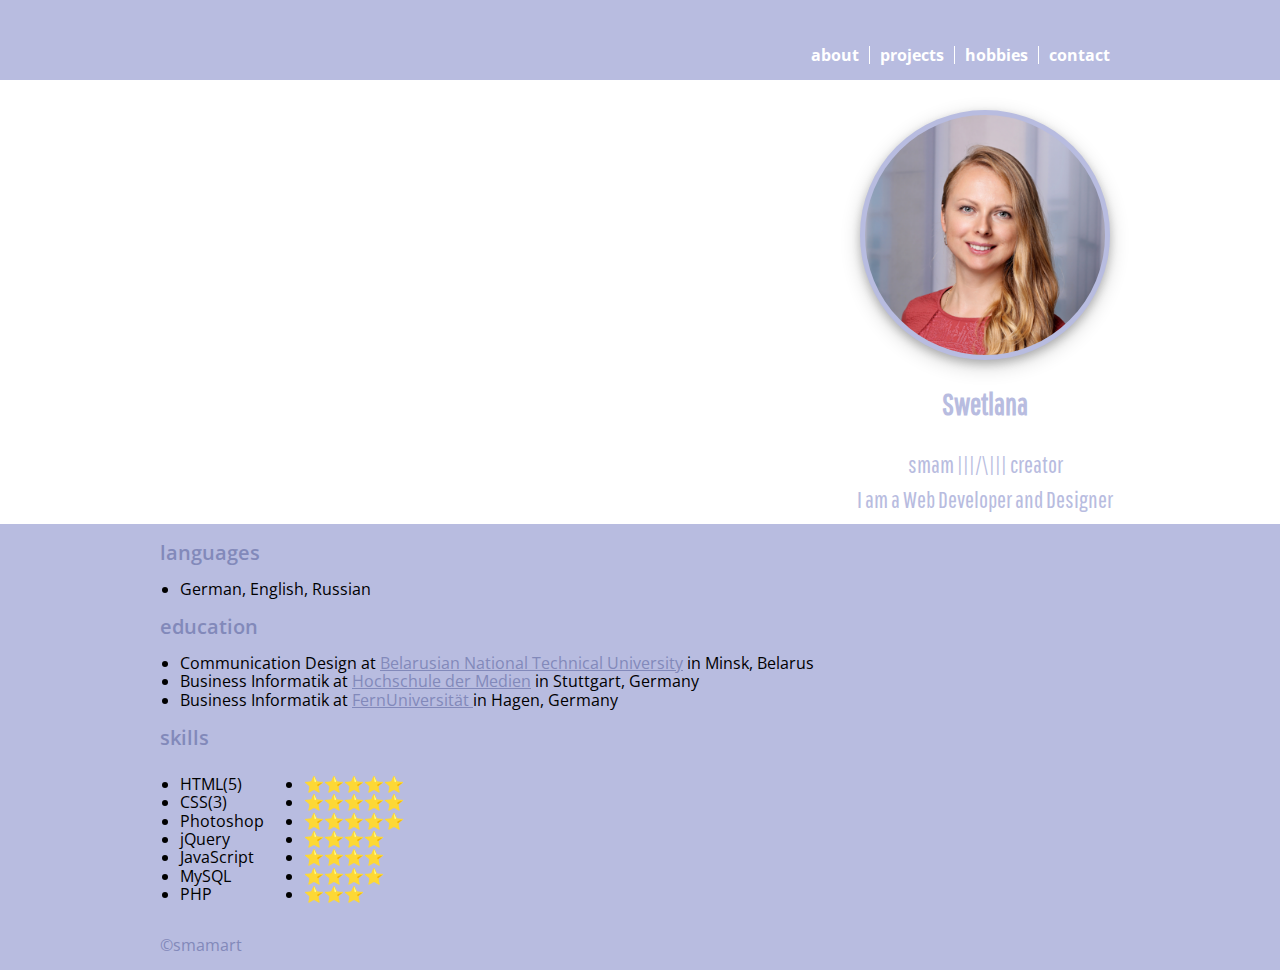
==== index.html @ 8d72fa53 "css" ====
<!DOCTYPE html>
<html lang="en" dir="ltr">

<head>
  <meta charset="UTF-8">
  <meta name="viewport" content="width=device-width, initial-scale=1.0">
  <meta http-equiv="X-UA-Compatible" content="ie=edge">
  <title>Swetlana's Home Page</title>
  <link href="https://fonts.googleapis.com/css?family=Open+Sans:400,700|Pathway+Gothic+One&display=swap" rel="stylesheet">
  <link rel="stylesheet" href="css/normalize.css">
  <link rel="stylesheet" href="css/styles.css">
  <link rel="icon" href="favicon.ico">
</head>

<body>

  <header>
    <div class="header">
      <div class="wrapper">
        <nav class="head">
          <ul class="nav">
            <li><a href="index.html">About</a></li>
            <li><a href="projects.html">Projects</a></li>
            <li><a href="hobbies.html">Hobbies</a></li>
            <li><a href="contact.html">Contact</a></li>
          </ul>
        </nav>
      </div>
    </div>
    <div class="banner">
      <div class="wrapper wrapper-title">
        <div class="title">
          <img class="face" src="img/swetlana.png" alt="swetlana profile picture">
          <h1>Swetlana</h1>
          <p class="banner-text">smam |||/\||| creator</p>
          <p class="banner-text">I am a Web Developer and Designer</p>
        </div>
      </div>
    </div>
  </header>

  <main>
    <div class="page">
      <div class="wrapper">
        <div class="content">
          <h2>Languages</h2>
          <ul>
            <li>German, English, Russian</li>
          </ul>
          <h2>Education</h2>
          <ul>
            <li>Communication Design at <a href="http://www.bntu.by/">Belarusian National Technical University</a> in Minsk, Belarus</li>
            <li>Business Informatik at <a href="https://www.hdm-stuttgart.de/">Hochschule der Medien</a> in Stuttgart, Germany</li>
            <li>Business Informatik at <a href="https://www.fernuni-hagen.de/">FernUniversität </a>in Hagen, Germany</li>
          </ul>
          <!--
          <h2>Work Experience</h2>
          <div class="table">
            <ul>
              <li>1999-2000</li>
              <li>2000-2002</li>
              <li>2002-2003</li>
              <li>2003-2009</li>
              <li>2009-2012</li>
              <li>2012-current</li>
            </ul>
            <ul>
              <li>Camppower of America, Waco, USA</li>
              <li>Photography Assistant, Minsk, Belarus</li>
              <li>English Teach Home Tutor, Stuttgart, Germany</li>
              <li>Communication Design Freelancer, Stuttgart, Germany</li>
              <li>Manager for Own International Export Business, Stuttgart, Germany</li>
              <li>Administrator for Own Business in Electrical Installations, Stuttgart, Germany</li>
            </ul>-->
          </div>
          <h2>Skills</h2>
          <div class="table">
            <ul>
              <li>HTML(5)</li>
              <li>CSS(3)</li>
              <li>Photoshop</li>
              <li>jQuery</li>
              <li>JavaScript</li>
              <li>MySQL</li>
              <li>PHP</li>
            </ul>
            <ul>
              <li>⭐⭐⭐⭐⭐</li>
              <li>⭐⭐⭐⭐⭐</li>
              <li>⭐⭐⭐⭐⭐</li>
              <li>⭐⭐⭐⭐</li>
              <li>⭐⭐⭐⭐</li>
              <li>⭐⭐⭐⭐</li>
              <li>⭐⭐⭐</li>
            </ul>
          </div>
        </div>
      </div>
    </div>
  </main>

  <footer>
    <div class="footer">
      <div class="wrapper">
        <p class="copyright">©smamart</p>
      </div>
    </div>
  </footer>
</body>

</html>
---- css/styles.css ----
/*Colors: #424874, #e25259, #b8bce0, #8289ba*/
body {
  background-color: #b8bce0;
  font-family: 'Open Sans', sans-serif;
  font-weight: 400;
}

h1 {
  font-size: 30px;
  font-weight: 800;
  text-transform: capitalize;
  max-width: 500px;
  margin-top: 0;
  padding-bottom: 20px;
}

h2 {
  color: #8289ba;
  text-transform: lowercase;
  font-weight: 600;
  font-size: 20px;
  margin-bottom: 10px;
  margin-left: 20px;
}

p {
  color: #424874;
}

a {
  color: #8289ba;
  list-style-type: none;
  text-decoration: underline;
}

a:hover {
  color: #fff;
}

ol {
  color: #8289ba;
}

.wrapper {
  width: 100%;
  max-width: 1000px;
  margin: 0 auto;
}

.wrapper-title {
  display: flex;
  justify-content: flex-end;
}

.head {
  background-color: #b8bce0;
  display: flex;
  align-items: center;
  justify-content: flex-end;
  padding-top: 30px;
}

.nav {
  list-style-type: none;
  display: flex;
  justify-content: flex-end;
  font-weight: 700;
  text-transform: lowercase;
  margin-right: 30px;
}

.nav>li {
  padding-left: 11px;
  margin-left: 10px;
  position: relative;
}

.nav>li:first-child {
  padding-left: 0;
  margin-left: 0;
}

.nav>li::before {
  content: '';
  display: block;
  width: 1px;
  height: 100%;
  background-color: #fff;
  position: absolute;
  left: 0;
}

.nav>li:first-child::before {
  display: none;
}

.nav>li:first-child {
  padding-left: 0;
  margin-left: 0;
}

.nav>li>a {
  text-decoration: none;
  color: #fff;
}

.nav>li>a:hover {
  text-decoration: none;
  color: #8289ba;
}

.banner {
  background-color: #fff;
}

.face {
  width: 240px;
  box-shadow: 0 4px 8px 0 rgba(0, 0, 0, 0.2), 0 6px 20px 0 rgba(0, 0, 0, 0.19);
  border-radius: 50%;
  margin: 30px;
}

.face {
  padding: 5px;
  background-color: #b8bce0;
}

.face:hover {
  background-color: #fff;
}

.title {
  display: block;
  text-align: center;
  color: #b8bce0;
  font-family: 'Pathway Gothic One', sans-serif;
  line-height: 20px;
}

.banner-text {
  color: #b8bce0;
  font-size: 24px;
  margin: 15px auto;
}

.table {
  display: flex;
  flex-direction: row;
}

.footer {
  text-align: left;
}

.project-box-link {
  margin: 10px;
  width: 50px;
  height: auto;
}

.project-box {
  display: flex;
  justify-content: flex-start;
  align-items: center;
}

.copyright {
  color: #8289ba;
  margin-left: 20px;
}

@media(max-width: 540px) {
  .head {
    justify-content: center;
  }

  .wrapper-title {
    justify-content: center;
  }
}
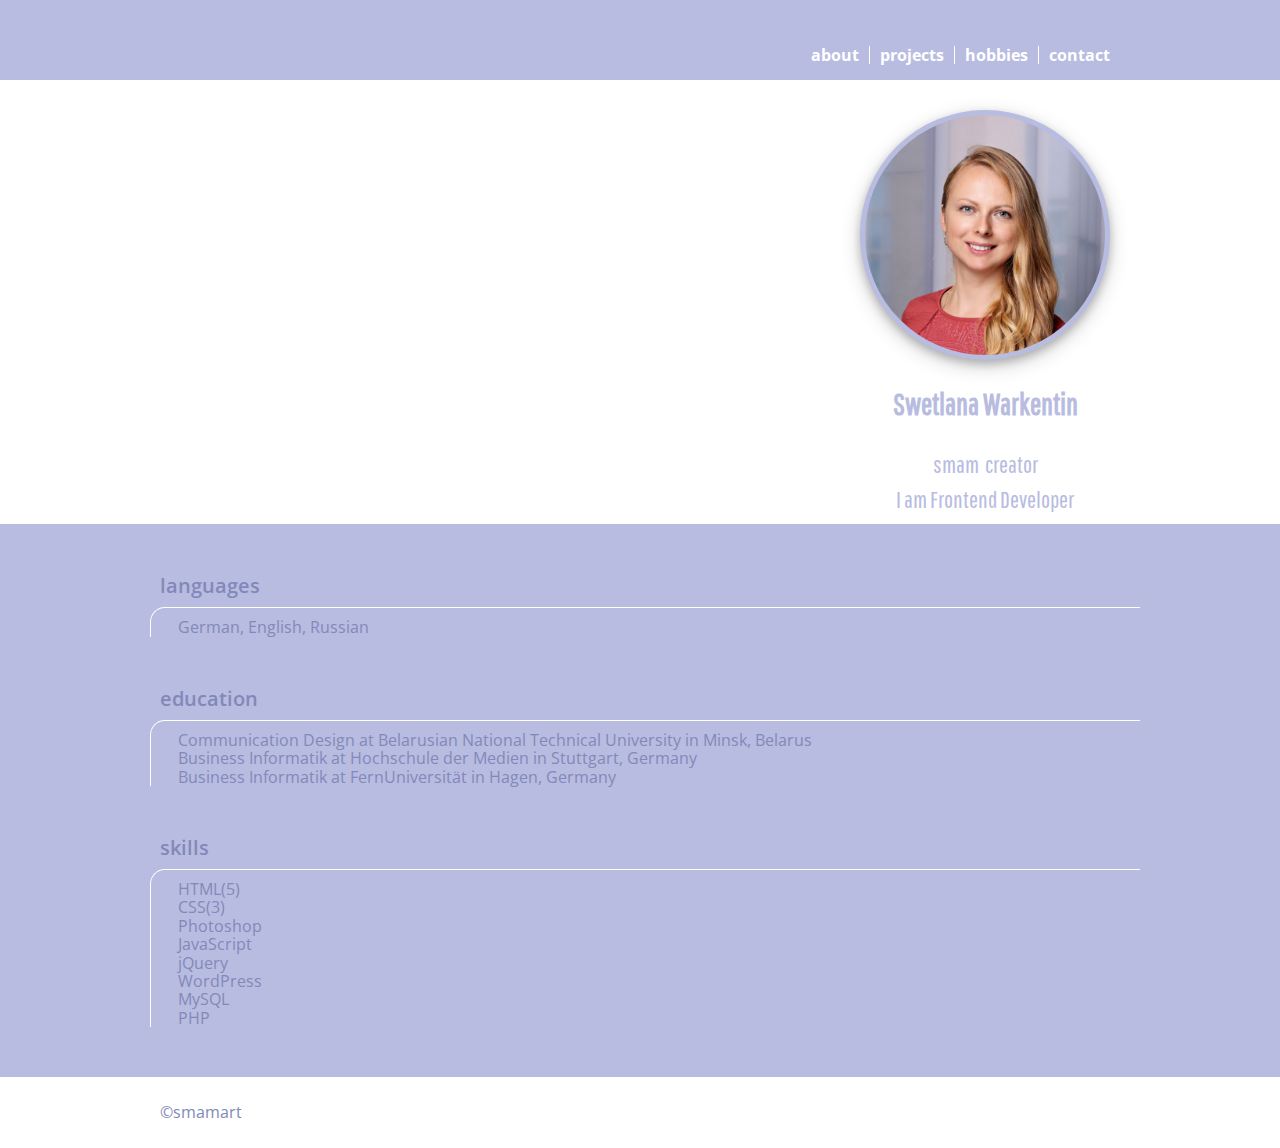
==== commit bc15e8a4: "css html" ====
--- a/index.html
+++ b/index.html
@@ -31,9 +31,9 @@
       <div class="wrapper wrapper-title">
         <div class="title">
           <img class="face" src="img/swetlana.png" alt="swetlana profile picture">
-          <h1>Swetlana</h1>
-          <p class="banner-text">smam |||/\||| creator</p>
-          <p class="banner-text">I am a Web Developer and Designer</p>
+          <h1>Swetlana Warkentin</h1>
+          <p class="banner-text">smam <img src="favicon.ico" alt=""> creator</p>
+          <p class="banner-text">I am Frontend Developer</p>
         </div>
       </div>
     </div>
@@ -72,28 +72,17 @@
               <li>Manager for Own International Export Business, Stuttgart, Germany</li>
               <li>Administrator for Own Business in Electrical Installations, Stuttgart, Germany</li>
             </ul>-->
-          </div>
           <h2>Skills</h2>
-          <div class="table">
-            <ul>
-              <li>HTML(5)</li>
-              <li>CSS(3)</li>
-              <li>Photoshop</li>
-              <li>jQuery</li>
-              <li>JavaScript</li>
-              <li>MySQL</li>
-              <li>PHP</li>
-            </ul>
-            <ul>
-              <li>⭐⭐⭐⭐⭐</li>
-              <li>⭐⭐⭐⭐⭐</li>
-              <li>⭐⭐⭐⭐⭐</li>
-              <li>⭐⭐⭐⭐</li>
-              <li>⭐⭐⭐⭐</li>
-              <li>⭐⭐⭐⭐</li>
-              <li>⭐⭐⭐</li>
-            </ul>
-          </div>
+          <ul>
+            <li>HTML(5)</li>
+            <li>CSS(3)</li>
+            <li>Photoshop</li>
+            <li>JavaScript</li>
+            <li>jQuery</li>
+            <li>WordPress</li>
+            <li>MySQL</li>
+            <li>PHP</li>
+          </ul>
         </div>
       </div>
     </div>
@@ -102,7 +91,7 @@
   <footer>
     <div class="footer">
       <div class="wrapper">
-        <p class="copyright">©smamart</p>
+        <p>©smamart</p>
       </div>
     </div>
   </footer>
--- a/css/styles.css
+++ b/css/styles.css
@@ -21,8 +21,19 @@
   font-size: 20px;
   margin-bottom: 10px;
   margin-left: 20px;
-}
-
+  margin-top: 50px;
+}
+h3 {
+  margin-left: 20px;
+  color: #fff;
+  font-size: 16px;
+  font-weight: 400;
+  margin-bottom: 0;
+  margin-top: 20px;
+  text-transform: lowercase;
+  font-family: 'Pathway Gothic One', sans-serif;
+  letter-spacing: 2.5px;
+}
 p {
   color: #424874;
 }
@@ -30,17 +41,37 @@
 a {
   color: #8289ba;
   list-style-type: none;
-  text-decoration: underline;
+  text-decoration: none;
 }
 
 a:hover {
   color: #fff;
+  text-decoration: underline;
 }
 
 ol {
   color: #8289ba;
-}
-
+  margin-left: 10px;
+  border: 1px solid #fff;
+  border-bottom: none;
+  border-right: none;
+  border-top-left-radius: 15px;
+  padding-top: 10px;
+  margin-top: 3px;
+  padding-left: 50px;
+}
+.content>ul {
+  color: #8289ba;
+  margin-left: 10px;
+  border: 1px solid #fff;
+  border-bottom: none;
+  border-right: none;
+  border-top-left-radius: 15px;
+  padding-top: 10px;
+  margin-top: 3px;
+  padding-left: 27px;
+  list-style: none;
+}
 .wrapper {
   width: 100%;
   max-width: 1000px;
@@ -150,6 +181,7 @@
 
 .footer {
   text-align: left;
+  background-color: #fff;
 }
 
 .project-box-link {
@@ -163,8 +195,12 @@
   justify-content: flex-start;
   align-items: center;
 }
-
-.copyright {
+.footer {
+  padding-top: 10px;
+  padding-bottom: 10px;
+  margin-top: 50px;
+}
+.footer p {
   color: #8289ba;
   margin-left: 20px;
 }
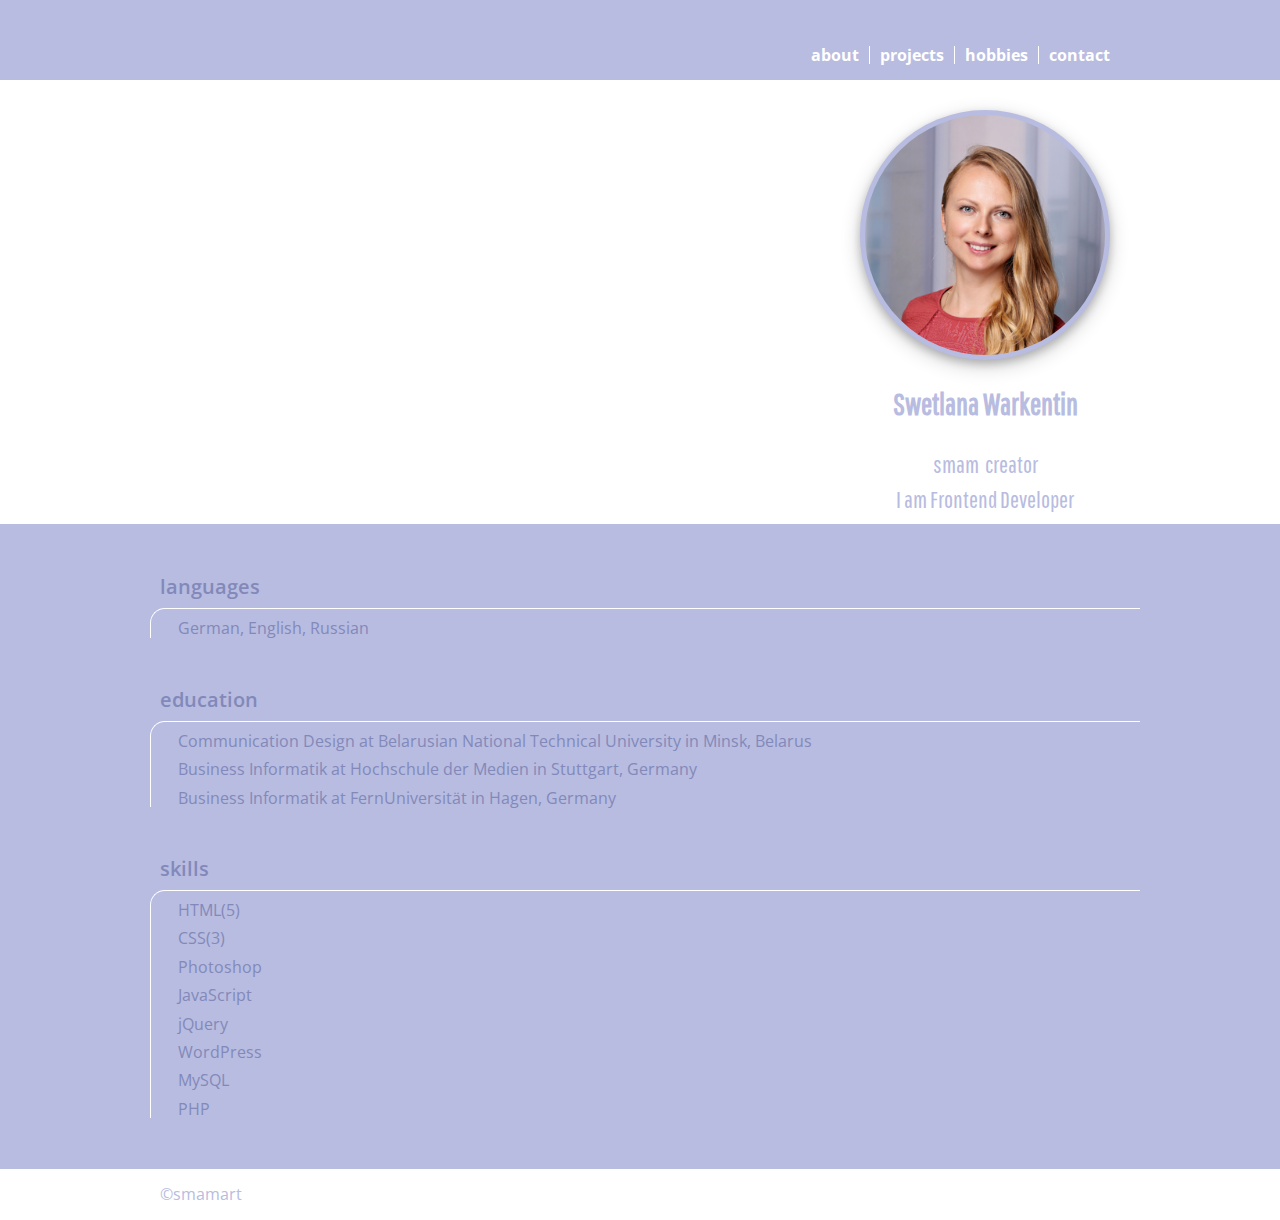
==== commit 33834275: "css" ====
--- a/index.html
+++ b/index.html
@@ -49,9 +49,9 @@
           </ul>
           <h2>Education</h2>
           <ul>
-            <li>Communication Design at <a href="http://www.bntu.by/">Belarusian National Technical University</a> in Minsk, Belarus</li>
-            <li>Business Informatik at <a href="https://www.hdm-stuttgart.de/">Hochschule der Medien</a> in Stuttgart, Germany</li>
-            <li>Business Informatik at <a href="https://www.fernuni-hagen.de/">FernUniversität </a>in Hagen, Germany</li>
+            <li>Communication Design at Belarusian National Technical University in Minsk, Belarus</li>
+            <li>Business Informatik at Hochschule der Medien in Stuttgart, Germany</li>
+            <li>Business Informatik at FernUniversität in Hagen, Germany</li>
           </ul>
           <!--
           <h2>Work Experience</h2>
--- a/css/styles.css
+++ b/css/styles.css
@@ -1,10 +1,8 @@
 /*Colors: #424874, #e25259, #b8bce0, #8289ba*/
 body {
-  background-color: #b8bce0;
   font-family: 'Open Sans', sans-serif;
   font-weight: 400;
 }
-
 h1 {
   font-size: 30px;
   font-weight: 800;
@@ -60,6 +58,13 @@
   margin-top: 3px;
   padding-left: 50px;
 }
+.header, .page {
+  background-color: #b8bce0;
+}
+.content {
+  padding-top: 1px;
+  padding-bottom: 35px;
+}
 .content>ul {
   color: #8289ba;
   margin-left: 10px;
@@ -72,6 +77,9 @@
   padding-left: 27px;
   list-style: none;
 }
+.content li {
+  margin-bottom: 10px;
+}
 .wrapper {
   width: 100%;
   max-width: 1000px;
@@ -140,7 +148,7 @@
   color: #8289ba;
 }
 
-.banner {
+.banner, .footer {
   background-color: #fff;
 }
 
@@ -195,13 +203,8 @@
   justify-content: flex-start;
   align-items: center;
 }
-.footer {
-  padding-top: 10px;
-  padding-bottom: 10px;
-  margin-top: 50px;
-}
 .footer p {
-  color: #8289ba;
+  color: #b8bce0;
   margin-left: 20px;
 }
 
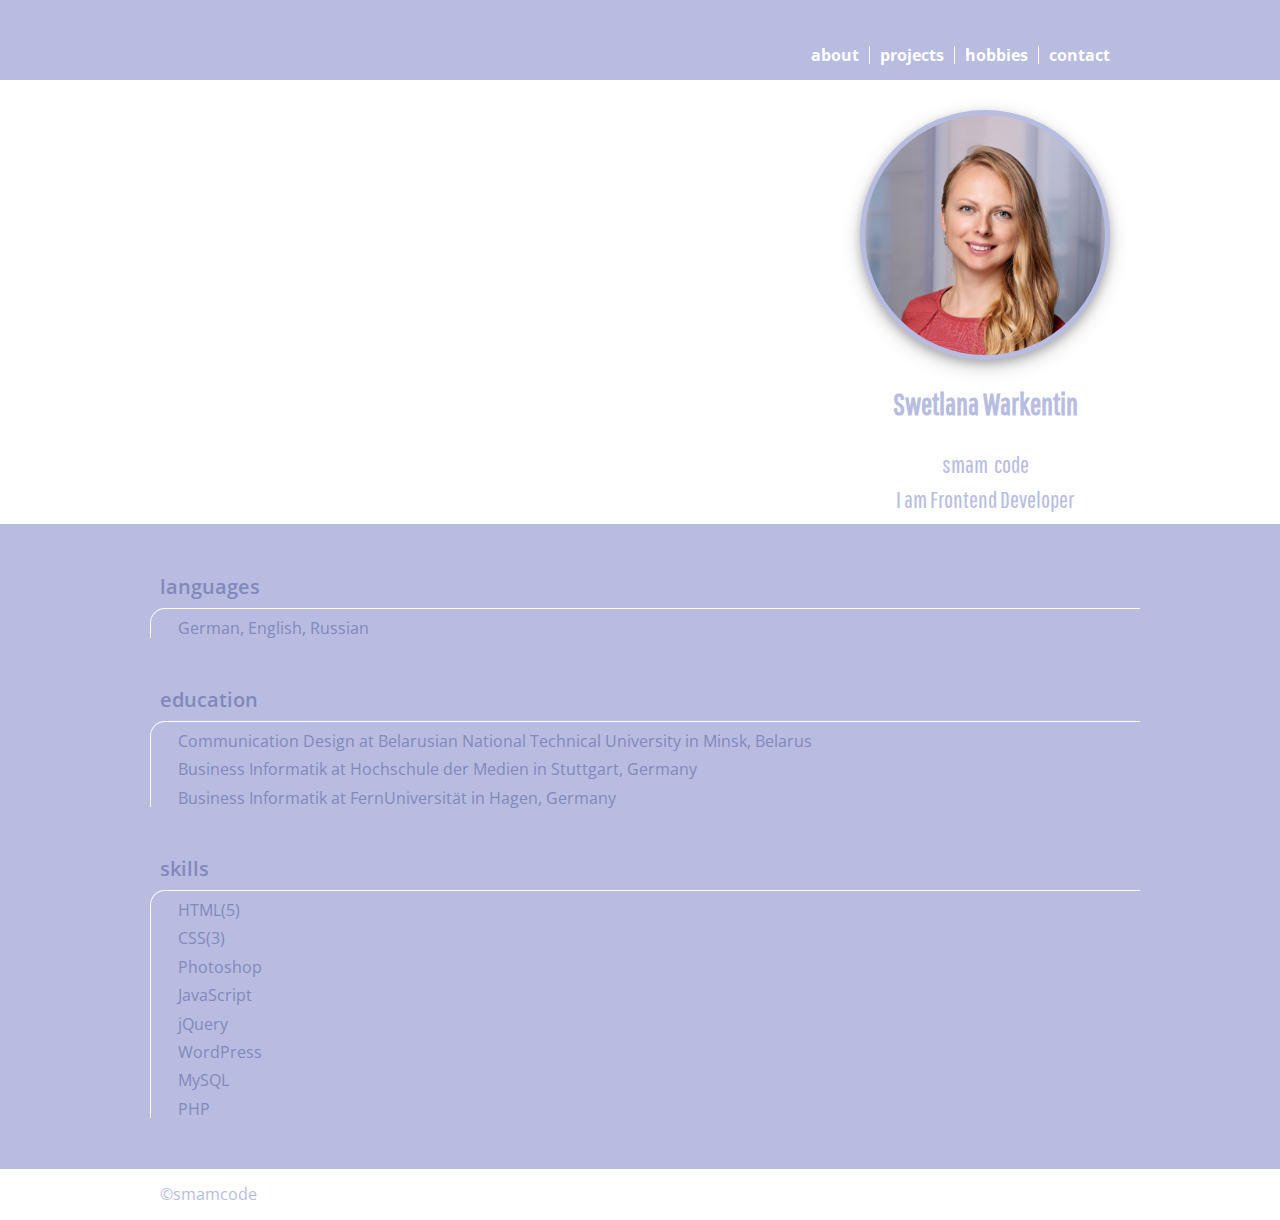
==== commit c37c8042: "vers" ====
--- a/index.html
+++ b/index.html
@@ -5,7 +5,7 @@
   <meta charset="UTF-8">
   <meta name="viewport" content="width=device-width, initial-scale=1.0">
   <meta http-equiv="X-UA-Compatible" content="ie=edge">
-  <title>Swetlana's Home Page</title>
+  <title>SMAM CODE</title>
   <link href="https://fonts.googleapis.com/css?family=Open+Sans:400,700|Pathway+Gothic+One&display=swap" rel="stylesheet">
   <link rel="stylesheet" href="css/normalize.css">
   <link rel="stylesheet" href="css/styles.css">
@@ -32,7 +32,7 @@
         <div class="title">
           <img class="face" src="img/swetlana.png" alt="swetlana profile picture">
           <h1>Swetlana Warkentin</h1>
-          <p class="banner-text">smam <img src="favicon.ico" alt=""> creator</p>
+          <p class="banner-text">smam <img src="favicon.ico" alt=""> code</p>
           <p class="banner-text">I am Frontend Developer</p>
         </div>
       </div>
@@ -91,7 +91,7 @@
   <footer>
     <div class="footer">
       <div class="wrapper">
-        <p>©smamart</p>
+        <p>©smamcode</p>
       </div>
     </div>
   </footer>
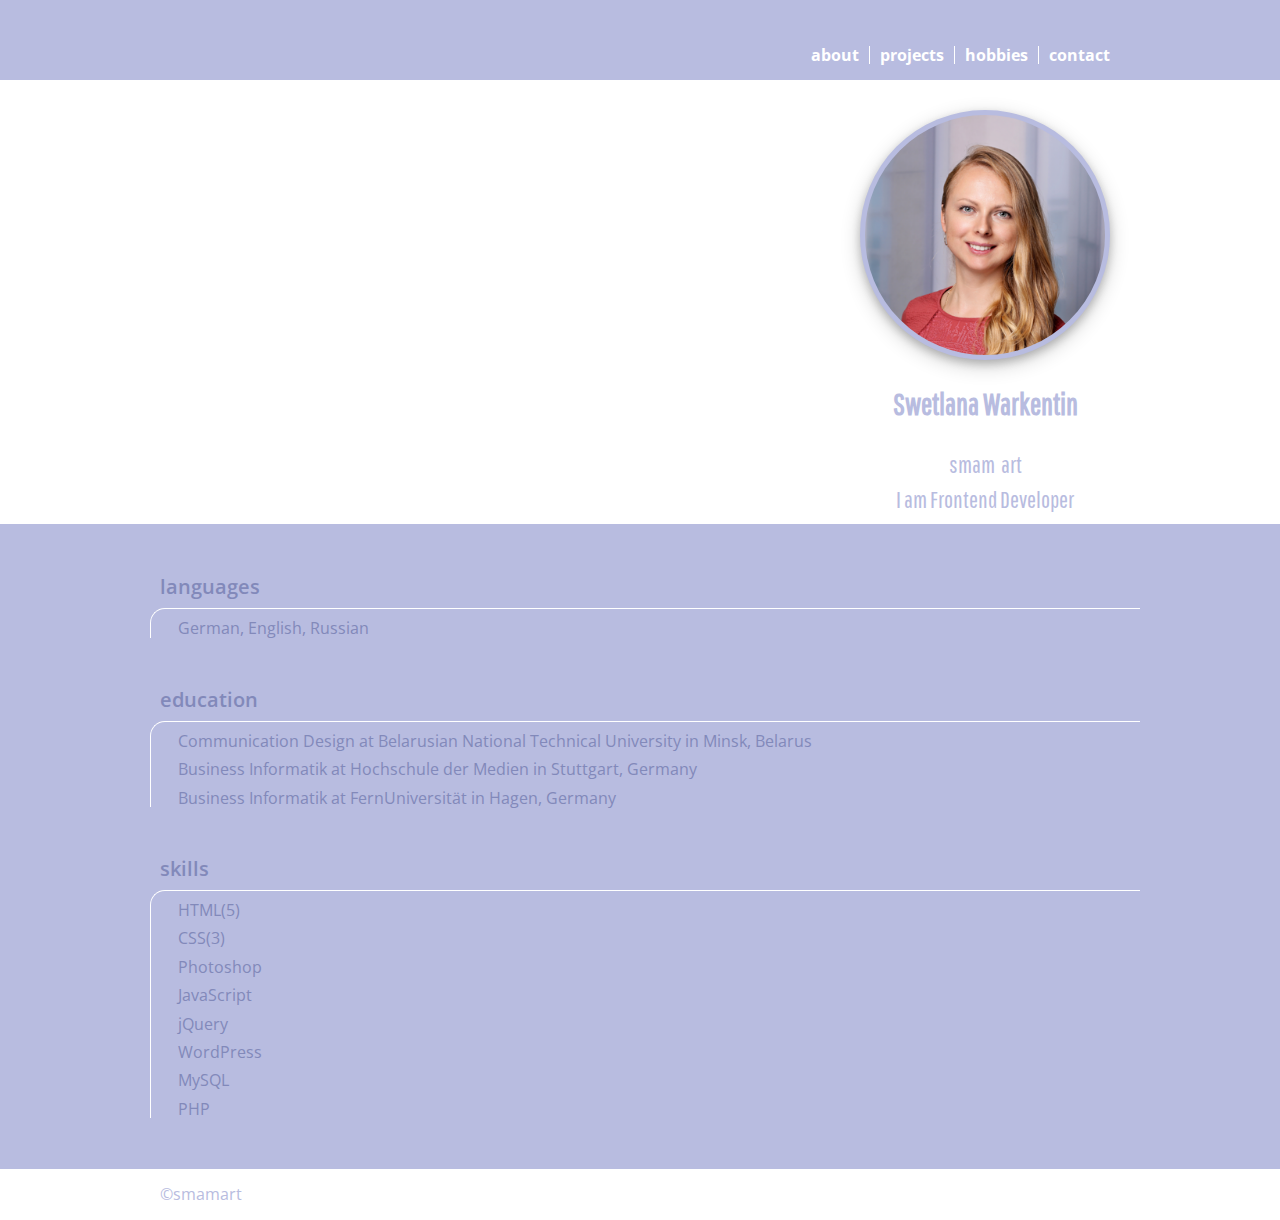
==== commit bfcb5854: "smamart" ====
--- a/index.html
+++ b/index.html
@@ -5,7 +5,7 @@
   <meta charset="UTF-8">
   <meta name="viewport" content="width=device-width, initial-scale=1.0">
   <meta http-equiv="X-UA-Compatible" content="ie=edge">
-  <title>SMAM CODE</title>
+  <title>SMAM ART</title>
   <link href="https://fonts.googleapis.com/css?family=Open+Sans:400,700|Pathway+Gothic+One&display=swap" rel="stylesheet">
   <link rel="stylesheet" href="css/normalize.css">
   <link rel="stylesheet" href="css/styles.css">
@@ -32,7 +32,7 @@
         <div class="title">
           <img class="face" src="img/swetlana.png" alt="swetlana profile picture">
           <h1>Swetlana Warkentin</h1>
-          <p class="banner-text">smam <img src="favicon.ico" alt=""> code</p>
+          <p class="banner-text">smam <img src="favicon.ico" alt=""> art</p>
           <p class="banner-text">I am Frontend Developer</p>
         </div>
       </div>
@@ -91,7 +91,7 @@
   <footer>
     <div class="footer">
       <div class="wrapper">
-        <p>©smamcode</p>
+        <p class="copyright">©smamart</p>
       </div>
     </div>
   </footer>
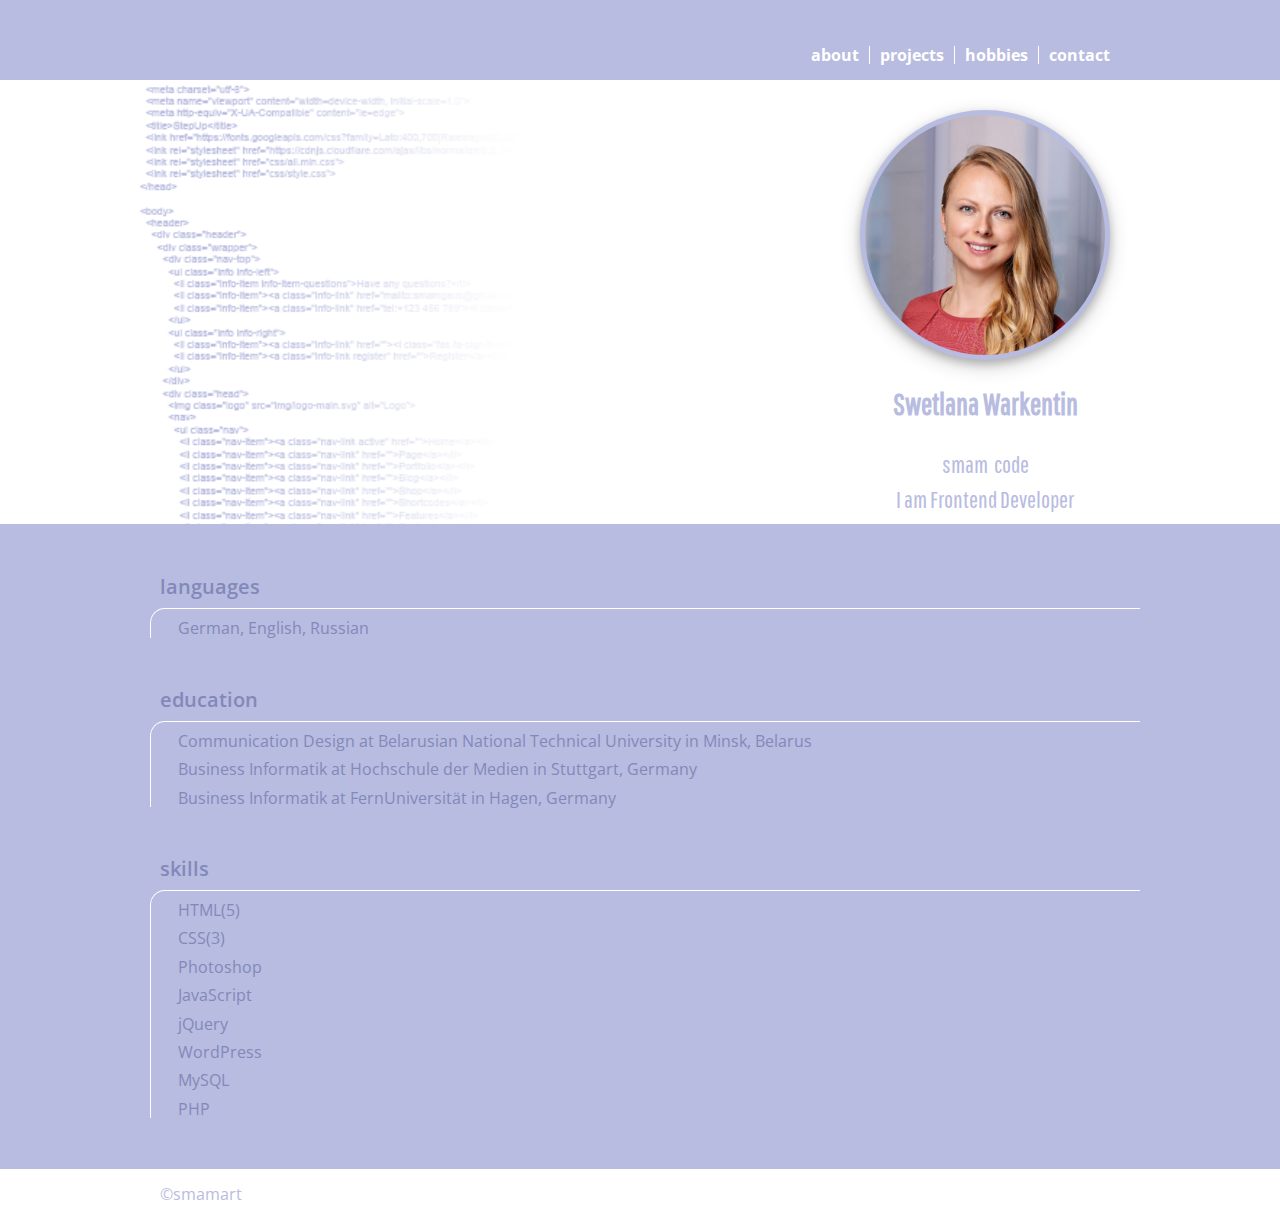
==== commit d604f08c: "title" ====
--- a/index.html
+++ b/index.html
@@ -32,7 +32,7 @@
         <div class="title">
           <img class="face" src="img/swetlana.png" alt="swetlana profile picture">
           <h1>Swetlana Warkentin</h1>
-          <p class="banner-text">smam <img src="favicon.ico" alt=""> art</p>
+          <p class="banner-text">smam <img src="favicon.ico" alt=""> code</p>
           <p class="banner-text">I am Frontend Developer</p>
         </div>
       </div>
--- a/css/styles.css
+++ b/css/styles.css
@@ -89,8 +89,11 @@
 .wrapper-title {
   display: flex;
   justify-content: flex-end;
-}
-
+  background-image: url(../img/title-bg.png);
+  background-size: cover;
+  background-repeat: no-repeat;
+
+}
 .head {
   background-color: #b8bce0;
   display: flex;
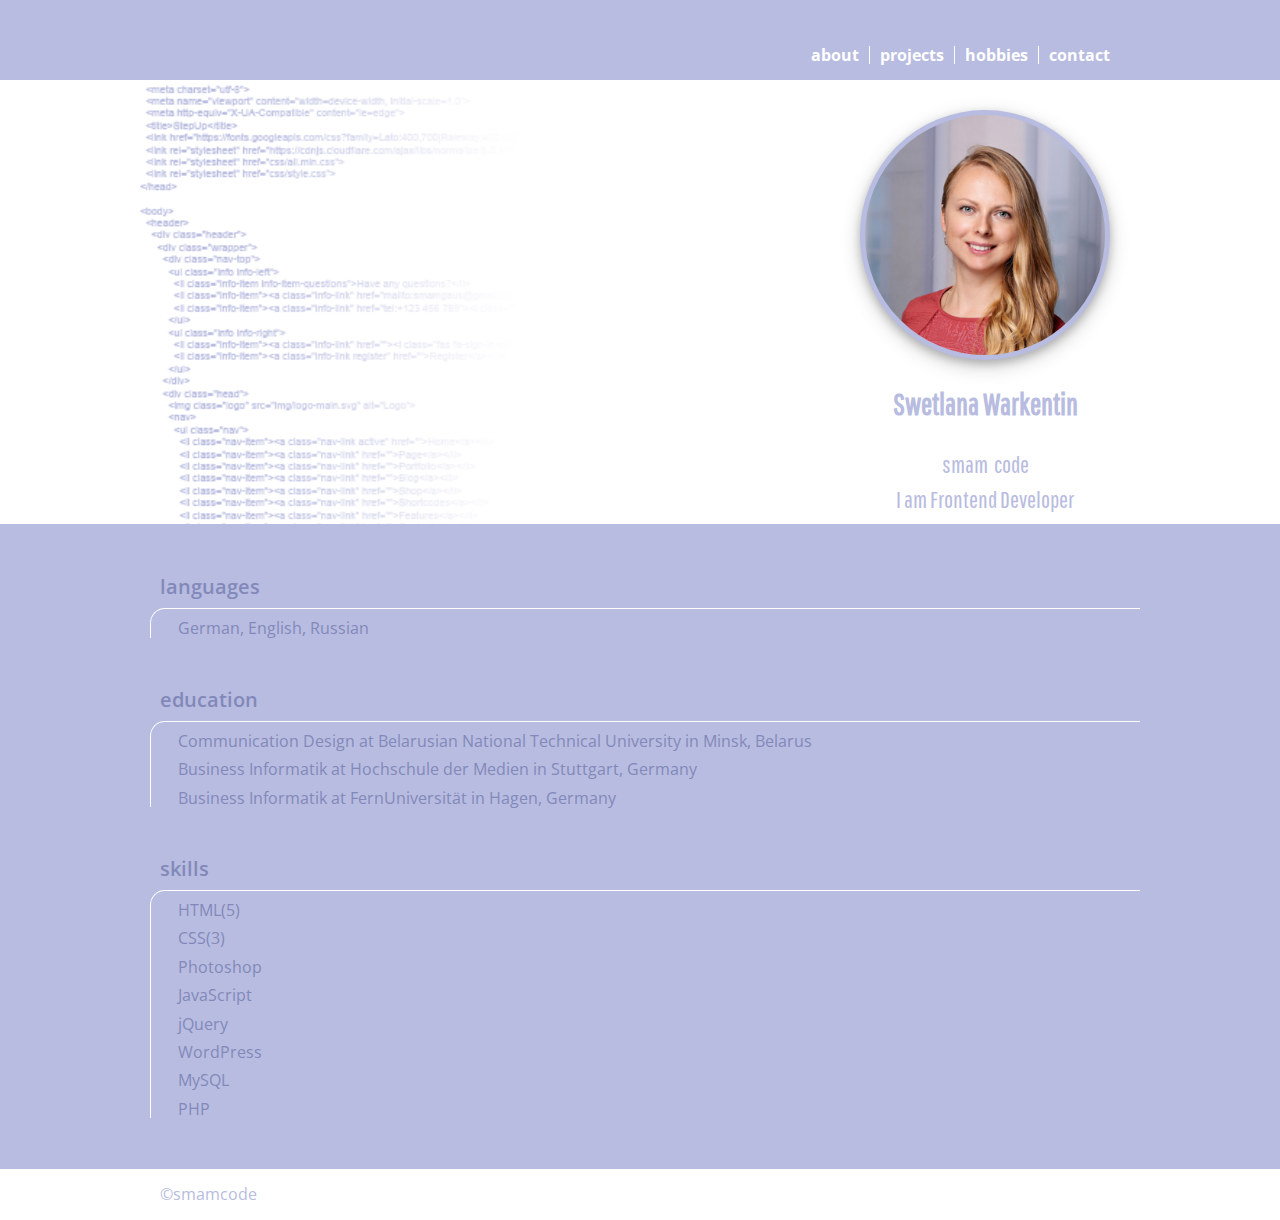
==== commit 63d2c6e3: "email" ====
--- a/index.html
+++ b/index.html
@@ -91,7 +91,7 @@
   <footer>
     <div class="footer">
       <div class="wrapper">
-        <p class="copyright">©smamart</p>
+        <p class="copyright">©smamcode</p>
       </div>
     </div>
   </footer>
